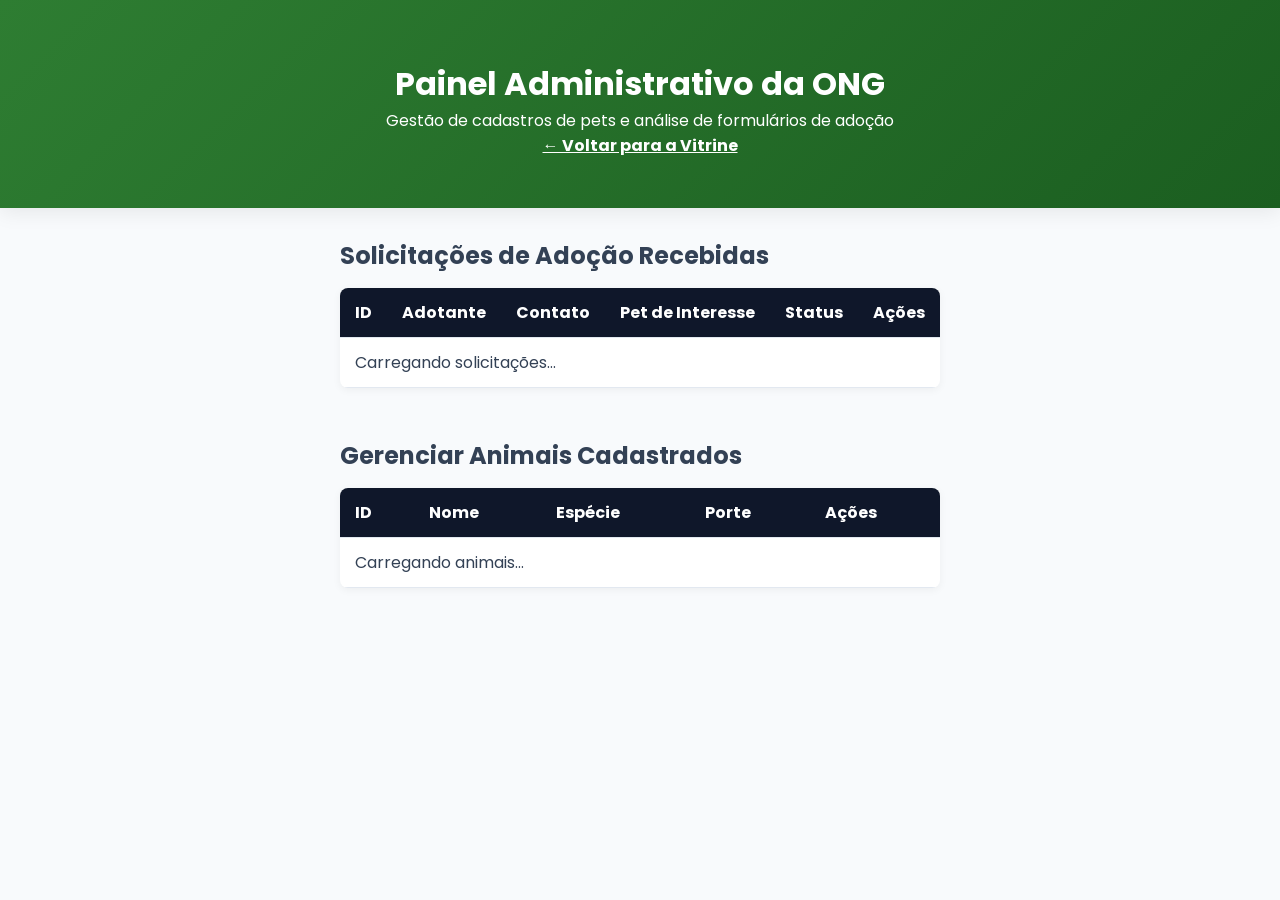
==== frontend/admin.html @ 919c5451 "feat: adiciona formulario com viaCEP e painel administrativo com remocao de pets" ====
<!DOCTYPE html>
<html lang="pt-BR">
<head>
  <meta charset="UTF-8">
  <meta name="viewport" content="width=device-width, initial-scale=1.0">
  <title>Painel Administrativo - ONG Parceira</title>
  <link rel="stylesheet" href="style.css">
  <link href="https://fonts.googleapis.com/css2?family=Poppins:wght@300;400;600;700&display=swap" rel="stylesheet">
  <style>
    .tabela-admin {
      width: 100%;
      border-collapse: collapse;
      margin-top: 15px;
      background: white;
      border-radius: 8px;
      overflow: hidden;
      box-shadow: 0 2px 8px rgba(0,0,0,0.05);
    }
    .tabela-admin th, .tabela-admin td {
      padding: 12px 15px;
      text-align: left;
      border-bottom: 1px solid #e2e8f0;
    }
    .tabela-admin th { background-color: #0f172a; color: white; }
    .btn-acao {
      padding: 6px 12px;
      border: none;
      border-radius: 4px;
      cursor: pointer;
      font-weight: bold;
    }
    .btn-aprovar { background-color: #22c55e; color: white; }
    .btn-recusar { background-color: #ef4444; color: white; }
    .btn-remover { background-color: #dc2626; color: white; }
  </style>
</head>
<body>

  <header class="hero-header">
    <div class="container">
      <h1>Painel Administrativo da ONG</h1>
      <p>Gestão de cadastros de pets e análise de formulários de adoção</p>
      <a href="index.html" style="color: white; font-weight: bold;">← Voltar para a Vitrine</a>
    </div>
  </header>

  <main class="container" style="margin-top: 30px;">
    
    <!-- SEÇÃO 1: SOLICITAÇÕES RECEBIDAS -->
    <section>
      <h2>Solicitações de Adoção Recebidas</h2>
      <table class="tabela-admin">
        <thead>
          <tr>
            <th>ID</th>
            <th>Adotante</th>
            <th>Contato</th>
            <th>Pet de Interesse</th>
            <th>Status</th>
            <th>Ações</th>
          </tr>
        </thead>
        <tbody id="tabela-solicitacoes">
          <tr><td colspan="6">Carregando solicitações...</td></tr>
        </tbody>
      </table>
    </section>

    <!-- SEÇÃO 2: GESTÃO DE ANIMAIS -->
    <section style="margin-top: 50px; margin-bottom: 50px;">
      <h2>Gerenciar Animais Cadastrados</h2>
      <table class="tabela-admin">
        <thead>
          <tr>
            <th>ID</th>
            <th>Nome</th>
            <th>Espécie</th>
            <th>Porte</th>
            <th>Ações</th>
          </tr>
        </thead>
        <tbody id="tabela-animais-admin">
          <tr><td colspan="5">Carregando animais...</td></tr>
        </tbody>
      </table>
    </section>

  </main>

  <script src="admin.js"></script>
</body>
</html>
---- frontend/style.css ----
/* RESET E ESTILOS GERAIS */
* {
  margin: 0;
  padding: 0;
  box-sizing: border-box;
  font-family: 'Poppins', sans-serif;
}

body {
  background-color: #f8fafc;
  color: #334155;
  display: flex;
  flex-direction: column;
  min-height: 100vh;
}

.container {
  max-width: 1200px;
  margin: 0 auto;
  padding: 0 20px;
}

/* HERO HEADER INSTITUCIONAL */
.hero-header {
  background: linear-gradient(135deg, #2e7d32 0%, #1b5e20 100%);
  color: white;
  padding: 60px 0 50px 0;
  text-align: center;
  box-shadow: 0 4px 20px rgba(0, 0, 0, 0.08);
}

.badge-ong {
  display: inline-block;
  background-color: rgba(255, 255, 255, 0.2);
  padding: 6px 16px;
  border-radius: 20px;
  font-size: 0.85rem;
  font-weight: 600;
  margin-bottom: 15px;
  backdrop-filter: blur(5px);
}

.hero-content h1 {
  font-size: 2.5rem;
  font-weight: 700;
  margin-bottom: 10px;
  letter-spacing: -0.5px;
}

.hero-content p {
  font-size: 1.1rem;
  font-weight: 300;
  max-width: 700px;
  margin: 0 auto 20px auto;
  opacity: 0.9;
}

.ong-contatos {
  display: flex;
  justify-content: center;
  gap: 20px;
  flex-wrap: wrap;
  font-size: 0.9rem;
  opacity: 0.95;
}

.ong-contatos span {
  background: rgba(0, 0, 0, 0.15);
  padding: 6px 14px;
  border-radius: 8px;
}

/* SEÇÃO CONTROLES E FILTROS */
.controles-vitrine {
  margin: 40px 0 30px 0;
}

.titulo-secao h2 {
  font-size: 1.8rem;
  color: #0f172a;
}

.titulo-secao p {
  color: #64748b;
  margin-top: 4px;
}

.barra-ferramentas {
  display: flex;
  justify-content: space-between;
  align-items: center;
  gap: 20px;
  margin-top: 25px;
  flex-wrap: wrap;
}

.campo-busca input {
  width: 320px;
  padding: 12px 18px;
  border: 2px solid #e2e8f0;
  border-radius: 10px;
  font-size: 0.95rem;
  transition: all 0.3s ease;
  outline: none;
}

.campo-busca input:focus {
  border-color: #2e7d32;
  box-shadow: 0 0 0 3px rgba(46, 125, 50, 0.15);
}

.filtros-categoria {
  display: flex;
  gap: 10px;
}

.btn-filtro {
  padding: 10px 20px;
  border: 2px solid #e2e8f0;
  background-color: white;
  border-radius: 10px;
  font-weight: 600;
  color: #475569;
  cursor: pointer;
  transition: all 0.2s ease;
}

.btn-filtro:hover, .btn-filtro.active {
  background-color: #2e7d32;
  border-color: #2e7d32;
  color: white;
}

/* CARDS DOS ANIMAIS */
.grid-animais {
  display: grid;
  grid-template-columns: repeat(auto-fill, minmax(280px, 1fr));
  gap: 25px;
  margin-bottom: 60px;
}

.card-animal {
  background: white;
  border-radius: 16px;
  overflow: hidden;
  box-shadow: 0 4px 15px rgba(0,0,0,0.05);
  transition: transform 0.3s ease, box-shadow 0.3s ease;
  display: flex;
  flex-direction: column;
  border: 1px solid #f1f5f9;
}

.card-animal:hover {
  transform: translateY(-5px);
  box-shadow: 0 12px 25px rgba(0,0,0,0.1);
}

.card-imagem-container {
  position: relative;
  width: 100%;
  height: 220px;
}

.card-animal img {
  width: 100%;
  height: 100%;
  object-fit: cover;
}

.badge-especie {
  position: absolute;
  top: 12px;
  right: 12px;
  background-color: rgba(15, 23, 42, 0.75);
  color: white;
  padding: 4px 12px;
  border-radius: 20px;
  font-size: 0.75rem;
  font-weight: 600;
  backdrop-filter: blur(4px);
}

.card-corpo {
  padding: 20px;
  display: flex;
  flex-direction: column;
  flex-grow: 1;
}

.card-corpo h3 {
  font-size: 1.3rem;
  color: #0f172a;
  margin-bottom: 6px;
}

.tags-saude {
  display: flex;
  gap: 8px;
  margin-bottom: 12px;
  flex-wrap: wrap;
}

.tag {
  font-size: 0.75rem;
  padding: 3px 8px;
  border-radius: 6px;
  font-weight: 600;
}

.tag-vacinado { background-color: #dcfce7; color: #166534; }
.tag-castrado { background-color: #e0f2fe; color: #0369a1; }

.info-linha {
  font-size: 0.9rem;
  color: #64748b;
  margin-bottom: 4px;
}

.card-corpo .descricao {
  font-size: 0.88rem;
  color: #475569;
  margin: 12px 0 20px 0;
  line-height: 1.4;
  flex-grow: 1;
}

.btn-adotar {
  background: linear-gradient(135deg, #f97316 0%, #ea580c 100%);
  color: white;
  border: none;
  padding: 12px;
  border-radius: 10px;
  font-weight: 600;
  font-size: 0.95rem;
  cursor: pointer;
  transition: opacity 0.2s ease;
}

.btn-adotar:hover {
  opacity: 0.9;
}

/* FORMULÁRIO DE ADOÇÃO */
.secao-form {
  background: white;
  padding: 35px;
  border-radius: 20px;
  box-shadow: 0 10px 30px rgba(0,0,0,0.08);
  margin-bottom: 60px;
  border: 1px solid #e2e8f0;
}

.form-header {
  margin-bottom: 25px;
  border-bottom: 1px solid #e2e8f0;
  padding-bottom: 15px;
}

.form-header h2 { font-size: 1.5rem; color: #0f172a; }
.form-header p { color: #64748b; }

.form-grid {
  display: grid;
  grid-template-columns: repeat(auto-fit, minmax(240px, 1fr));
  gap: 18px;
}

.campo-full {
  grid-column: 1 / -1;
}

.campo {
  display: flex;
  flex-direction: column;
}

.campo label {
  font-size: 0.88rem;
  font-weight: 600;
  margin-bottom: 6px;
  color: #334155;
}

.campo input {
  padding: 12px;
  border: 1.5px solid #cbd5e1;
  border-radius: 8px;
  font-size: 0.95rem;
  outline: none;
}

.campo input:focus {
  border-color: #2e7d32;
}

.status-helper {
  font-size: 0.8rem;
  margin-top: 4px;
  color: #2e7d32;
}

.form-acoes {
  display: flex;
  justify-content: flex-end;
  gap: 12px;
  margin-top: 25px;
}

.btn-cancelar {
  background: #f1f5f9;
  color: #475569;
  border: none;
  padding: 12px 24px;
  border-radius: 8px;
  font-weight: 600;
  cursor: pointer;
}

.btn-enviar {
  background: #2e7d32;
  color: white;
  border: none;
  padding: 12px 24px;
  border-radius: 8px;
  font-weight: 600;
  cursor: pointer;
}

footer {
  margin-top: auto;
  background-color: #0f172a;
  color: #94a3b8;
  padding: 25px 0;
  text-align: center;
  font-size: 0.88rem;
}
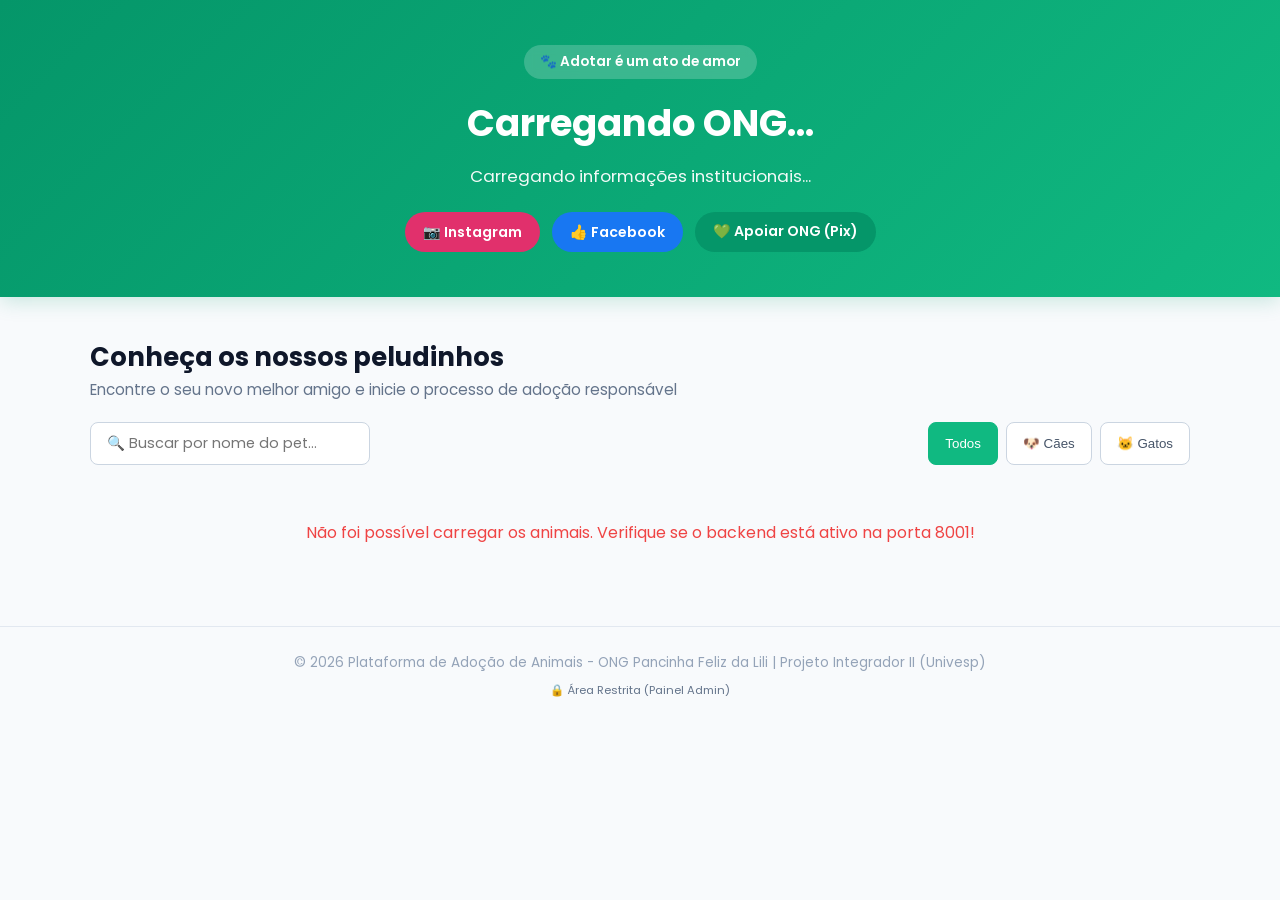
==== commit 0196c143: "feat: adiciona modal pix, upload de fotos e fluxo de adocao no painel admin" ====
--- a/frontend/admin.html
+++ b/frontend/admin.html
@@ -1,9 +1,10 @@
 <!DOCTYPE html>
 <html lang="pt-BR">
+
 <head>
   <meta charset="UTF-8">
   <meta name="viewport" content="width=device-width, initial-scale=1.0">
-  <title>Painel Administrativo - ONG Parceira</title>
+  <title>Painel Administrativo - ONG Pancinha Feliz da Lili</title>
   <link rel="stylesheet" href="style.css">
   <link href="https://fonts.googleapis.com/css2?family=Poppins:wght@300;400;600;700&display=swap" rel="stylesheet">
   <style>
@@ -14,14 +15,21 @@
       background: white;
       border-radius: 8px;
       overflow: hidden;
-      box-shadow: 0 2px 8px rgba(0,0,0,0.05);
-    }
-    .tabela-admin th, .tabela-admin td {
+      box-shadow: 0 2px 8px rgba(0, 0, 0, 0.05);
+    }
+
+    .tabela-admin th,
+    .tabela-admin td {
       padding: 12px 15px;
       text-align: left;
       border-bottom: 1px solid #e2e8f0;
     }
-    .tabela-admin th { background-color: #0f172a; color: white; }
+
+    .tabela-admin th {
+      background-color: #0f172a;
+      color: white;
+    }
+
     .btn-acao {
       padding: 6px 12px;
       border: none;
@@ -29,26 +37,151 @@
       cursor: pointer;
       font-weight: bold;
     }
-    .btn-aprovar { background-color: #22c55e; color: white; }
-    .btn-recusar { background-color: #ef4444; color: white; }
-    .btn-remover { background-color: #dc2626; color: white; }
+
+    .btn-aprovar {
+      background-color: #22c55e;
+      color: white;
+    }
+
+    .btn-recusar {
+      background-color: #ef4444;
+      color: white;
+    }
+
+    .btn-remover {
+      background-color: #dc2626;
+      color: white;
+    }
+
+    /* Estilos do Formulário de Cadastro */
+    .form-admin-card {
+      background: white;
+      padding: 25px;
+      border-radius: 12px;
+      margin-bottom: 40px;
+      box-shadow: 0 4px 15px rgba(0, 0, 0, 0.05);
+    }
+
+    .form-grid-admin {
+      display: grid;
+      grid-template-columns: repeat(2, 1fr);
+      gap: 15px;
+      margin-top: 15px;
+    }
+
+    .form-grid-admin input,
+    .form-grid-admin select,
+    .form-grid-admin textarea {
+      width: 100%;
+      padding: 8px 12px;
+      margin-top: 4px;
+      border: 1px solid #cbd5e1;
+      border-radius: 6px;
+      font-size: 0.9rem;
+    }
   </style>
 </head>
+
 <body>
 
   <header class="hero-header">
     <div class="container">
-      <h1>Painel Administrativo da ONG</h1>
-      <p>Gestão de cadastros de pets e análise de formulários de adoção</p>
-      <a href="index.html" style="color: white; font-weight: bold;">← Voltar para a Vitrine</a>
+      <h1>⚙️ Painel Administrativo da ONG</h1>
+      <p>Gestão de anúncios de pets e análise de solicitações de adoção</p>
+      <a href="index.html" style="color: white; font-weight: bold; text-decoration: underline;">← Voltar para a Vitrine
+        Pública</a>
     </div>
   </header>
 
   <main class="container" style="margin-top: 30px;">
-    
-    <!-- SEÇÃO 1: SOLICITAÇÕES RECEBIDAS -->
+
+    <!-- SEÇÃO 1: CADASTRO DE NOVO ANÚNCIO DE PET -->
+    <section class="form-admin-card">
+      <h2>➕ Cadastrar Novo Pet para Adoção</h2>
+      <p style="color: #64748b; font-size: 0.9rem;">Preencha as informações para publicar o anúncio imediatamente na
+        vitrine pública.</p>
+
+      <form id="form-cadastrar-pet" onsubmit="cadastrarNovoPet(event)" class="form-grid-admin">
+        <div>
+          <label><strong>Nome do Pet:</strong></label>
+          <input type="text" id="cad-nome" required placeholder="Ex: Mel">
+        </div>
+
+        <div>
+          <label><strong>Espécie:</strong></label>
+          <select id="cad-especie" required>
+            <option value="Cão">🐶 Cão</option>
+            <option value="Gato">🐱 Gato</option>
+          </select>
+        </div>
+
+        <div>
+          <label><strong>Porte:</strong></label>
+          <select id="cad-porte" required>
+            <option value="Pequeno">Pequeno</option>
+            <option value="Médio">Médio</option>
+            <option value="Grande">Grande</option>
+          </select>
+        </div>
+
+        <div>
+          <label><strong>Idade Aproximada:</strong></label>
+          <input type="text" id="cad-idade" placeholder="Ex: 1 ano e 2 meses">
+        </div>
+
+        <!-- UPLOAD DE FOTO COM DETECÇÃO DE ARQUIVO -->
+        <div style="grid-column: span 2;">
+          <label><strong>Foto do Pet (Upload de Arquivo):</strong></label>
+
+          <div style="display: flex; gap: 15px; align-items: center; margin-top: 6px;">
+            <!-- Input de arquivo com o evento onchange ativado -->
+            <input type="file" id="cad-foto-arquivo" accept="image/*" onchange="previewFoto(event)"
+              style="display: none;">
+
+            <label for="cad-foto-arquivo"
+              style="background: #0284c7; color: white; padding: 10px 16px; border-radius: 6px; cursor: pointer; font-weight: bold; font-size: 0.9rem; display: inline-flex; align-items: center; gap: 8px; margin: 0;">
+              📷 Escolher Imagem do Computador
+            </label>
+
+            <span id="nome-arquivo-selecionado" style="color: #64748b; font-size: 0.85rem;">Nenhum arquivo
+              selecionado</span>
+          </div>
+
+          <!-- Pré-visualização da Imagem -->
+          <div id="container-preview" style="display: none; margin-top: 12px;">
+            <img id="img-preview" src="" alt="Pré-visualização"
+              style="max-width: 180px; max-height: 180px; border-radius: 8px; border: 2px solid #cbd5e1; object-fit: cover;">
+          </div>
+
+          <!-- Campo oculto para guardar a imagem -->
+          <input type="hidden" id="cad-foto-base64">
+        </div>
+
+        <div style="grid-column: span 2;">
+          <label><strong>História / Descrição:</strong></label>
+          <textarea id="cad-descricao" rows="3"
+            placeholder="Conte um pouco sobre o temperamento e o resgate do pet..."></textarea>
+        </div>
+
+        <div style="grid-column: span 2; display: flex; gap: 25px; margin-top: 10px;">
+          <label style="cursor: pointer;"><input type="checkbox" id="cad-vacinado"> 💉 Vacinado</label>
+          <label style="cursor: pointer;"><input type="checkbox" id="cad-castrado"> ✂️ Castrado</label>
+        </div>
+
+        <!-- Botão de envio posicionado DENTRO do formulário -->
+        <div style="grid-column: span 2; margin-top: 10px;">
+          <button type="submit"
+            style="background: #10b981; color: white; border: none; padding: 12px 20px; font-weight: bold; border-radius: 6px; cursor: pointer; width: 100%; font-size: 1rem;">
+            🐾 Cadastrar Pet na Vitrine
+          </button>
+        </div>
+
+      </form>
+    </section>
+
+    <!-- SEÇÃO 2: SOLICITAÇÕES RECEBIDAS -->
     <section>
-      <h2>Solicitações de Adoção Recebidas</h2>
+      <h2>📩 Solicitações de Adoção Recebidas</h2>
       <table class="tabela-admin">
         <thead>
           <tr>
@@ -61,14 +194,16 @@
           </tr>
         </thead>
         <tbody id="tabela-solicitacoes">
-          <tr><td colspan="6">Carregando solicitações...</td></tr>
+          <tr>
+            <td colspan="6">Carregando solicitações...</td>
+          </tr>
         </tbody>
       </table>
     </section>
 
-    <!-- SEÇÃO 2: GESTÃO DE ANIMAIS -->
+    <!-- SEÇÃO 3: GESTÃO DE ANIMAIS CADASTRADOS -->
     <section style="margin-top: 50px; margin-bottom: 50px;">
-      <h2>Gerenciar Animais Cadastrados</h2>
+      <h2>🐾 Gerenciar Animais Cadastrados</h2>
       <table class="tabela-admin">
         <thead>
           <tr>
@@ -80,7 +215,9 @@
           </tr>
         </thead>
         <tbody id="tabela-animais-admin">
-          <tr><td colspan="5">Carregando animais...</td></tr>
+          <tr>
+            <td colspan="5">Carregando animais...</td>
+          </tr>
         </tbody>
       </table>
     </section>
@@ -89,4 +226,5 @@
 
   <script src="admin.js"></script>
 </body>
+
 </html>
--- a/frontend/style.css
+++ b/frontend/style.css
@@ -1,4 +1,3 @@
-/* RESET E ESTILOS GERAIS */
 * {
   margin: 0;
   padding: 0;
@@ -9,24 +8,22 @@
 body {
   background-color: #f8fafc;
   color: #334155;
-  display: flex;
-  flex-direction: column;
-  min-height: 100vh;
+  line-height: 1.6;
 }
 
 .container {
-  max-width: 1200px;
+  max-width: 1140px;
   margin: 0 auto;
   padding: 0 20px;
 }
 
-/* HERO HEADER INSTITUCIONAL */
+/* HERO HEADER */
 .hero-header {
-  background: linear-gradient(135deg, #2e7d32 0%, #1b5e20 100%);
-  color: white;
-  padding: 60px 0 50px 0;
+  background: linear-gradient(135deg, #059669 0%, #10b981 100%);
+  color: white;
+  padding: 45px 0;
   text-align: center;
-  box-shadow: 0 4px 20px rgba(0, 0, 0, 0.08);
+  box-shadow: 0 4px 20px rgba(5, 150, 105, 0.2);
 }
 
 .badge-ong {
@@ -40,297 +37,377 @@
   backdrop-filter: blur(5px);
 }
 
-.hero-content h1 {
-  font-size: 2.5rem;
+.hero-header h1 {
+  font-size: 2.3rem;
   font-weight: 700;
   margin-bottom: 10px;
-  letter-spacing: -0.5px;
-}
-
-.hero-content p {
-  font-size: 1.1rem;
-  font-weight: 300;
-  max-width: 700px;
-  margin: 0 auto 20px auto;
-  opacity: 0.9;
-}
-
-.ong-contatos {
-  display: flex;
+}
+
+.hero-header p {
+  font-size: 1.05rem;
+  opacity: 0.95;
+  max-width: 650px;
+  margin: 0 auto;
+}
+
+/* REDES SOCIAIS */
+.redes-sociais {
+  margin-top: 22px;
+  display: flex;
+  gap: 12px;
   justify-content: center;
-  gap: 20px;
   flex-wrap: wrap;
-  font-size: 0.9rem;
-  opacity: 0.95;
-}
-
-.ong-contatos span {
-  background: rgba(0, 0, 0, 0.15);
-  padding: 6px 14px;
-  border-radius: 8px;
-}
-
-/* SEÇÃO CONTROLES E FILTROS */
+}
+
+.btn-rede {
+  padding: 9px 18px;
+  border-radius: 25px;
+  text-decoration: none;
+  font-weight: 600;
+  font-size: 0.88rem;
+  transition: transform 0.2s ease, box-shadow 0.2s ease;
+  display: inline-flex;
+  align-items: center;
+  gap: 6px;
+  color: white;
+}
+
+.btn-rede:hover {
+  transform: translateY(-2px);
+  box-shadow: 0 4px 12px rgba(0,0,0,0.15);
+}
+
+.btn-rede.instagram { background-color: #e1306c; }
+.btn-rede.facebook { background-color: #1877f2; }
+.btn-rede.apoio { background-color: #059669; border: 1.5px solid rgba(255,255,255,0.4); }
+.btn-rede.admin { background-color: #334155; }
+
+/* CONTROLES E VITRINE */
 .controles-vitrine {
-  margin: 40px 0 30px 0;
+  margin: 40px 0 25px 0;
 }
 
 .titulo-secao h2 {
-  font-size: 1.8rem;
+  font-size: 1.6rem;
   color: #0f172a;
 }
 
 .titulo-secao p {
   color: #64748b;
-  margin-top: 4px;
+  font-size: 0.95rem;
 }
 
 .barra-ferramentas {
-  display: flex;
+  margin-top: 20px;
+  display: flex;
+  gap: 15px;
   justify-content: space-between;
-  align-items: center;
-  gap: 20px;
-  margin-top: 25px;
   flex-wrap: wrap;
 }
 
 .campo-busca input {
-  width: 320px;
-  padding: 12px 18px;
-  border: 2px solid #e2e8f0;
-  border-radius: 10px;
-  font-size: 0.95rem;
-  transition: all 0.3s ease;
+  padding: 10px 16px;
+  border: 1px solid #cbd5e1;
+  border-radius: 8px;
+  width: 280px;
+  font-size: 0.9rem;
   outline: none;
+  transition: border-color 0.2s;
 }
 
 .campo-busca input:focus {
-  border-color: #2e7d32;
-  box-shadow: 0 0 0 3px rgba(46, 125, 50, 0.15);
+  border-color: #10b981;
 }
 
 .filtros-categoria {
   display: flex;
-  gap: 10px;
+  gap: 8px;
 }
 
 .btn-filtro {
-  padding: 10px 20px;
-  border: 2px solid #e2e8f0;
-  background-color: white;
-  border-radius: 10px;
-  font-weight: 600;
+  padding: 8px 16px;
+  border: 1px solid #cbd5e1;
+  background: white;
+  border-radius: 8px;
+  cursor: pointer;
+  font-weight: 500;
   color: #475569;
-  cursor: pointer;
-  transition: all 0.2s ease;
-}
-
-.btn-filtro:hover, .btn-filtro.active {
-  background-color: #2e7d32;
-  border-color: #2e7d32;
-  color: white;
-}
-
-/* CARDS DOS ANIMAIS */
+  transition: all 0.2s;
+}
+
+.btn-filtro.active, .btn-filtro:hover {
+  background-color: #10b981;
+  color: white;
+  border-color: #10b981;
+}
+
+/* CARDS DOS PETS */
 .grid-animais {
   display: grid;
-  grid-template-columns: repeat(auto-fill, minmax(280px, 1fr));
+  grid-template-columns: repeat(auto-fill, minmax(270px, 1fr));
   gap: 25px;
-  margin-bottom: 60px;
+  margin-bottom: 50px;
 }
 
 .card-animal {
   background: white;
-  border-radius: 16px;
+  border-radius: 12px;
   overflow: hidden;
   box-shadow: 0 4px 15px rgba(0,0,0,0.05);
-  transition: transform 0.3s ease, box-shadow 0.3s ease;
+  transition: transform 0.2s ease, box-shadow 0.2s ease;
   display: flex;
   flex-direction: column;
-  border: 1px solid #f1f5f9;
 }
 
 .card-animal:hover {
-  transform: translateY(-5px);
-  box-shadow: 0 12px 25px rgba(0,0,0,0.1);
-}
-
+  transform: translateY(-4px);
+  box-shadow: 0 8px 25px rgba(0,0,0,0.1);
+}
+
+.card-animal img {
+  width: 100%;
+  height: 200px;
+  object-fit: cover;
+}
+
+.card-corpo {
+  padding: 18px;
+  display: flex;
+  flex-direction: column;
+  flex-grow: 1;
+}
+
+.card-corpo h3 {
+  font-size: 1.2rem;
+  color: #0f172a;
+  margin-bottom: 8px;
+}
+
+.tags-saude {
+  display: flex;
+  gap: 6px;
+  margin-bottom: 12px;
+  flex-wrap: wrap;
+}
+
+.tag {
+  font-size: 0.75rem;
+  padding: 3px 8px;
+  border-radius: 12px;
+  font-weight: 600;
+}
+
+.tag.vacinado { background-color: #dcfce7; color: #166534; }
+.tag.castrado { background-color: #e0e7ff; color: #3730a3; }
+
+.btn-adotar {
+  width: 100%;
+  background-color: #f59e0b;
+  color: white;
+  border: none;
+  padding: 10px;
+  border-radius: 8px;
+  font-weight: 600;
+  cursor: pointer;
+  margin-top: auto;
+  transition: background-color 0.2s;
+}
+
+.btn-adotar:hover {
+  background-color: #d97706;
+}
+
+/* FORMULÁRIO */
+.secao-form {
+  background: white;
+  padding: 30px;
+  border-radius: 12px;
+  box-shadow: 0 4px 20px rgba(0,0,0,0.08);
+  margin-bottom: 50px;
+}
+
+.form-grid {
+  display: grid;
+  grid-template-columns: repeat(2, 1fr);
+  gap: 15px;
+  margin-top: 20px;
+}
+
+.campo-full { grid-column: span 2; }
+
+.campo label {
+  display: block;
+  font-size: 0.88rem;
+  font-weight: 600;
+  margin-bottom: 5px;
+  color: #475569;
+}
+
+.campo input {
+  width: 100%;
+  padding: 10px;
+  border: 1px solid #cbd5e1;
+  border-radius: 6px;
+  font-size: 0.9rem;
+}
+
+.form-acoes {
+  display: flex;
+  gap: 10px;
+  margin-top: 20px;
+}
+
+.btn-enviar {
+  flex: 2;
+  background-color: #10b981;
+  color: white;
+  border: none;
+  padding: 12px;
+  border-radius: 6px;
+  font-weight: 600;
+  cursor: pointer;
+}
+
+.btn-cancelar {
+  flex: 1;
+  background-color: #94a3b8;
+  color: white;
+  border: none;
+  padding: 12px;
+  border-radius: 6px;
+  font-weight: 600;
+  cursor: pointer;
+}
+
+footer {
+  text-align: center;
+  padding: 25px 0;
+  color: #94a3b8;
+  font-size: 0.85rem;
+  border-top: 1px solid #e2e8f0;
+}
+
+footer p {
+  margin-bottom: 5px;
+}
+
+footer a:hover {
+  text-decoration: underline !important;
+  color: #94a3b8 !important;
+}
+
+/* CONTAINER DA IMAGEM E BADGE FLUTUANTE */
 .card-imagem-container {
   position: relative;
   width: 100%;
-  height: 220px;
-}
-
-.card-animal img {
+  height: 200px;
+  overflow: hidden;
+}
+
+.card-imagem-container img {
   width: 100%;
   height: 100%;
   object-fit: cover;
 }
 
+/* ETIQUETA DA ESPÉCIE (CÃO / GATO) */
 .badge-especie {
   position: absolute;
   top: 12px;
   right: 12px;
   background-color: rgba(15, 23, 42, 0.75);
-  color: white;
+  color: #ffffff;
   padding: 4px 12px;
   border-radius: 20px;
   font-size: 0.75rem;
   font-weight: 600;
   backdrop-filter: blur(4px);
-}
-
-.card-corpo {
-  padding: 20px;
-  display: flex;
-  flex-direction: column;
-  flex-grow: 1;
-}
-
-.card-corpo h3 {
-  font-size: 1.3rem;
-  color: #0f172a;
-  margin-bottom: 6px;
-}
-
-.tags-saude {
+  z-index: 2;
+  box-shadow: 0 2px 6px rgba(0,0,0,0.15);
+}
+
+/* ESTILOS DO MODAL PIX */
+.modal-overlay {
+  position: fixed;
+  top: 0;
+  left: 0;
+  width: 100%;
+  height: 100%;
+  background: rgba(0, 0, 0, 0.6);
+  display: flex;
+  justify-content: center;
+  align-items: center;
+  z-index: 1000;
+  backdrop-filter: blur(4px);
+}
+
+.modal-pix-content {
+  background: white;
+  padding: 30px;
+  border-radius: 12px;
+  max-width: 420px;
+  width: 90%;
+  text-align: center;
+  position: relative;
+  box-shadow: 0 4px 20px rgba(0, 0, 0, 0.2);
+}
+
+.btn-fechar-modal {
+  position: absolute;
+  top: 12px;
+  right: 15px;
+  background: none;
+  border: none;
+  font-size: 1.2rem;
+  font-weight: bold;
+  color: #64748b;
+  cursor: pointer;
+}
+
+.pix-qr-container {
+  margin: 20px 0;
+}
+
+.pix-qr-container img {
+  border: 2px solid #e2e8f0;
+  border-radius: 8px;
+  padding: 8px;
+  background: white;
+}
+
+.pix-chave-box {
+  background: #f8fafc;
+  padding: 15px;
+  border-radius: 8px;
+  border: 1px solid #e2e8f0;
+}
+
+.campo-pix-copiar {
   display: flex;
   gap: 8px;
-  margin-bottom: 12px;
-  flex-wrap: wrap;
-}
-
-.tag {
-  font-size: 0.75rem;
-  padding: 3px 8px;
+  margin-top: 8px;
+}
+
+.campo-pix-copiar input {
+  flex: 1;
+  padding: 8px;
+  border: 1px solid #cbd5e1;
   border-radius: 6px;
-  font-weight: 600;
-}
-
-.tag-vacinado { background-color: #dcfce7; color: #166534; }
-.tag-castrado { background-color: #e0f2fe; color: #0369a1; }
-
-.info-linha {
-  font-size: 0.9rem;
-  color: #64748b;
-  margin-bottom: 4px;
-}
-
-.card-corpo .descricao {
-  font-size: 0.88rem;
-  color: #475569;
-  margin: 12px 0 20px 0;
-  line-height: 1.4;
-  flex-grow: 1;
-}
-
-.btn-adotar {
-  background: linear-gradient(135deg, #f97316 0%, #ea580c 100%);
+  text-align: center;
+  font-weight: bold;
+  background: #ffffff;
+}
+
+.campo-pix-copiar button {
+  background: #0f9d58;
   color: white;
   border: none;
-  padding: 12px;
-  border-radius: 10px;
-  font-weight: 600;
-  font-size: 0.95rem;
-  cursor: pointer;
-  transition: opacity 0.2s ease;
-}
-
-.btn-adotar:hover {
-  opacity: 0.9;
-}
-
-/* FORMULÁRIO DE ADOÇÃO */
-.secao-form {
-  background: white;
-  padding: 35px;
-  border-radius: 20px;
-  box-shadow: 0 10px 30px rgba(0,0,0,0.08);
-  margin-bottom: 60px;
-  border: 1px solid #e2e8f0;
-}
-
-.form-header {
-  margin-bottom: 25px;
-  border-bottom: 1px solid #e2e8f0;
-  padding-bottom: 15px;
-}
-
-.form-header h2 { font-size: 1.5rem; color: #0f172a; }
-.form-header p { color: #64748b; }
-
-.form-grid {
-  display: grid;
-  grid-template-columns: repeat(auto-fit, minmax(240px, 1fr));
-  gap: 18px;
-}
-
-.campo-full {
-  grid-column: 1 / -1;
-}
-
-.campo {
-  display: flex;
-  flex-direction: column;
-}
-
-.campo label {
-  font-size: 0.88rem;
-  font-weight: 600;
-  margin-bottom: 6px;
-  color: #334155;
-}
-
-.campo input {
-  padding: 12px;
-  border: 1.5px solid #cbd5e1;
-  border-radius: 8px;
-  font-size: 0.95rem;
-  outline: none;
-}
-
-.campo input:focus {
-  border-color: #2e7d32;
-}
-
-.status-helper {
-  font-size: 0.8rem;
-  margin-top: 4px;
-  color: #2e7d32;
-}
-
-.form-acoes {
-  display: flex;
-  justify-content: flex-end;
-  gap: 12px;
-  margin-top: 25px;
-}
-
-.btn-cancelar {
-  background: #f1f5f9;
-  color: #475569;
-  border: none;
-  padding: 12px 24px;
-  border-radius: 8px;
-  font-weight: 600;
-  cursor: pointer;
-}
-
-.btn-enviar {
-  background: #2e7d32;
-  color: white;
-  border: none;
-  padding: 12px 24px;
-  border-radius: 8px;
-  font-weight: 600;
-  cursor: pointer;
-}
-
-footer {
-  margin-top: auto;
-  background-color: #0f172a;
-  color: #94a3b8;
-  padding: 25px 0;
-  text-align: center;
-  font-size: 0.88rem;
+  padding: 8px 14px;
+  border-radius: 6px;
+  font-weight: bold;
+  cursor: pointer;
+}
+
+.campo-pix-copiar button:hover {
+  background: #0b8043;
 }
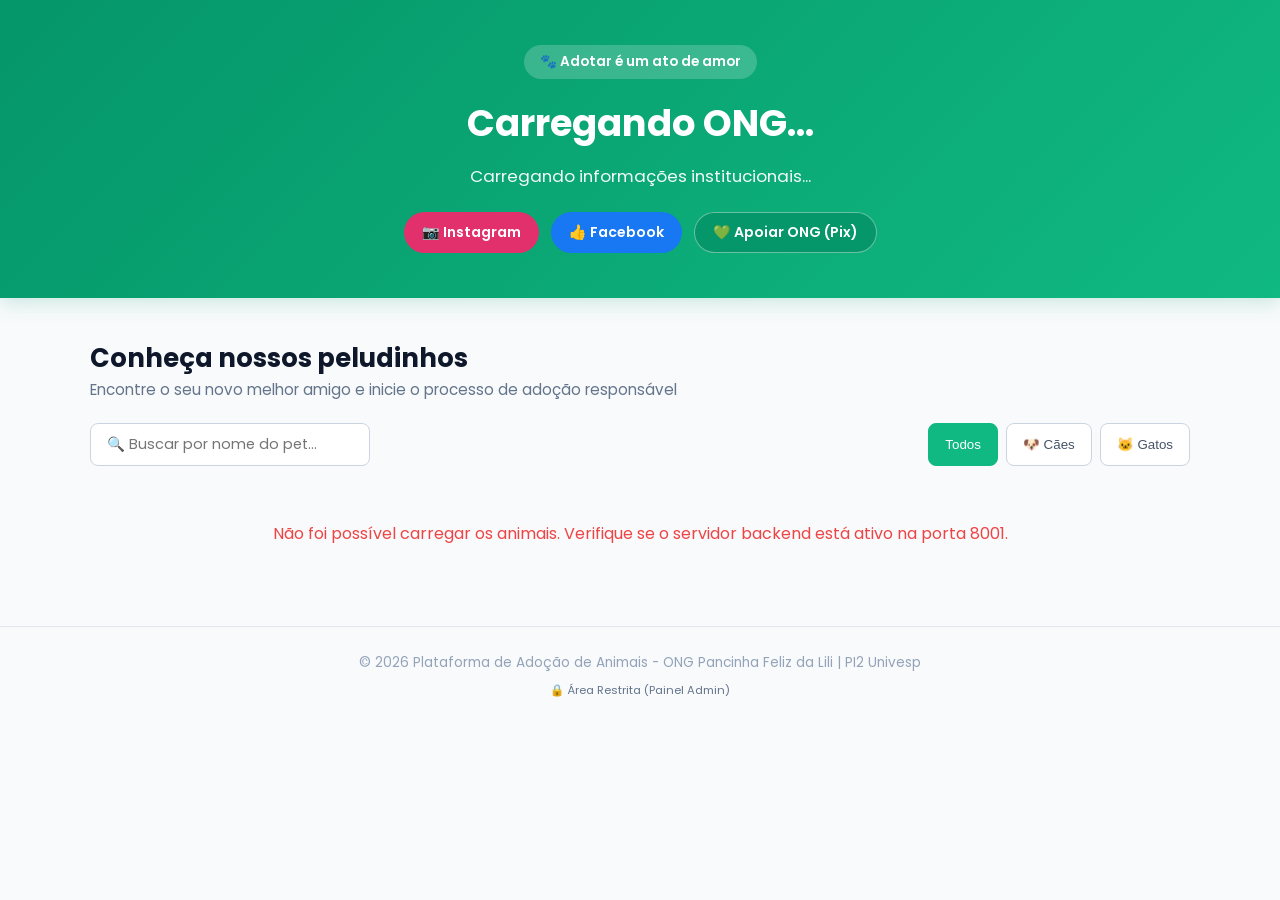
==== commit 5e27e74f: "refactor: organiza e documenta codigo do backend, frontend e admin" ====
--- a/frontend/admin.html
+++ b/frontend/admin.html
@@ -7,108 +7,33 @@
   <title>Painel Administrativo - ONG Pancinha Feliz da Lili</title>
   <link rel="stylesheet" href="style.css">
   <link href="https://fonts.googleapis.com/css2?family=Poppins:wght@300;400;600;700&display=swap" rel="stylesheet">
-  <style>
-    .tabela-admin {
-      width: 100%;
-      border-collapse: collapse;
-      margin-top: 15px;
-      background: white;
-      border-radius: 8px;
-      overflow: hidden;
-      box-shadow: 0 2px 8px rgba(0, 0, 0, 0.05);
-    }
-
-    .tabela-admin th,
-    .tabela-admin td {
-      padding: 12px 15px;
-      text-align: left;
-      border-bottom: 1px solid #e2e8f0;
-    }
-
-    .tabela-admin th {
-      background-color: #0f172a;
-      color: white;
-    }
-
-    .btn-acao {
-      padding: 6px 12px;
-      border: none;
-      border-radius: 4px;
-      cursor: pointer;
-      font-weight: bold;
-    }
-
-    .btn-aprovar {
-      background-color: #22c55e;
-      color: white;
-    }
-
-    .btn-recusar {
-      background-color: #ef4444;
-      color: white;
-    }
-
-    .btn-remover {
-      background-color: #dc2626;
-      color: white;
-    }
-
-    /* Estilos do Formulário de Cadastro */
-    .form-admin-card {
-      background: white;
-      padding: 25px;
-      border-radius: 12px;
-      margin-bottom: 40px;
-      box-shadow: 0 4px 15px rgba(0, 0, 0, 0.05);
-    }
-
-    .form-grid-admin {
-      display: grid;
-      grid-template-columns: repeat(2, 1fr);
-      gap: 15px;
-      margin-top: 15px;
-    }
-
-    .form-grid-admin input,
-    .form-grid-admin select,
-    .form-grid-admin textarea {
-      width: 100%;
-      padding: 8px 12px;
-      margin-top: 4px;
-      border: 1px solid #cbd5e1;
-      border-radius: 6px;
-      font-size: 0.9rem;
-    }
-  </style>
 </head>
 
 <body>
 
-  <header class="hero-header">
+  <header class="hero-header admin-header">
     <div class="container">
       <h1>⚙️ Painel Administrativo da ONG</h1>
       <p>Gestão de anúncios de pets e análise de solicitações de adoção</p>
-      <a href="index.html" style="color: white; font-weight: bold; text-decoration: underline;">← Voltar para a Vitrine
-        Pública</a>
+      <a href="index.html" class="link-voltar">← Voltar para a Vitrine Pública</a>
     </div>
   </header>
 
-  <main class="container" style="margin-top: 30px;">
+  <main class="container admin-container">
 
     <!-- SEÇÃO 1: CADASTRO DE NOVO ANÚNCIO DE PET -->
     <section class="form-admin-card">
       <h2>➕ Cadastrar Novo Pet para Adoção</h2>
-      <p style="color: #64748b; font-size: 0.9rem;">Preencha as informações para publicar o anúncio imediatamente na
-        vitrine pública.</p>
+      <p class="subtitulo-secao">Preencha as informações para publicar o anúncio imediatamente na vitrine pública.</p>
 
       <form id="form-cadastrar-pet" onsubmit="cadastrarNovoPet(event)" class="form-grid-admin">
         <div>
-          <label><strong>Nome do Pet:</strong></label>
+          <label for="cad-nome"><strong>Nome do Pet:</strong></label>
           <input type="text" id="cad-nome" required placeholder="Ex: Mel">
         </div>
 
         <div>
-          <label><strong>Espécie:</strong></label>
+          <label for="cad-especie"><strong>Espécie:</strong></label>
           <select id="cad-especie" required>
             <option value="Cão">🐶 Cão</option>
             <option value="Gato">🐱 Gato</option>
@@ -116,7 +41,7 @@
         </div>
 
         <div>
-          <label><strong>Porte:</strong></label>
+          <label for="cad-porte"><strong>Porte:</strong></label>
           <select id="cad-porte" required>
             <option value="Pequeno">Pequeno</option>
             <option value="Médio">Médio</option>
@@ -125,53 +50,43 @@
         </div>
 
         <div>
-          <label><strong>Idade Aproximada:</strong></label>
+          <label for="cad-idade"><strong>Idade Aproximada:</strong></label>
           <input type="text" id="cad-idade" placeholder="Ex: 1 ano e 2 meses">
         </div>
 
-        <!-- UPLOAD DE FOTO COM DETECÇÃO DE ARQUIVO -->
-        <div style="grid-column: span 2;">
+        <!-- UPLOAD DE FOTO COM PRÉ-VISUALIZAÇÃO BASE64 -->
+        <div class="campo-full">
           <label><strong>Foto do Pet (Upload de Arquivo):</strong></label>
 
-          <div style="display: flex; gap: 15px; align-items: center; margin-top: 6px;">
-            <!-- Input de arquivo com o evento onchange ativado -->
-            <input type="file" id="cad-foto-arquivo" accept="image/*" onchange="previewFoto(event)"
-              style="display: none;">
+          <div class="upload-container">
+            <input type="file" id="cad-foto-arquivo" accept="image/*" onchange="previewFoto(event)" class="input-file-hidden">
 
-            <label for="cad-foto-arquivo"
-              style="background: #0284c7; color: white; padding: 10px 16px; border-radius: 6px; cursor: pointer; font-weight: bold; font-size: 0.9rem; display: inline-flex; align-items: center; gap: 8px; margin: 0;">
+            <label for="cad-foto-arquivo" class="btn-upload">
               📷 Escolher Imagem do Computador
             </label>
 
-            <span id="nome-arquivo-selecionado" style="color: #64748b; font-size: 0.85rem;">Nenhum arquivo
-              selecionado</span>
+            <span id="nome-arquivo-selecionado" class="label-arquivo">Nenhum arquivo selecionado</span>
           </div>
 
-          <!-- Pré-visualização da Imagem -->
-          <div id="container-preview" style="display: none; margin-top: 12px;">
-            <img id="img-preview" src="" alt="Pré-visualização"
-              style="max-width: 180px; max-height: 180px; border-radius: 8px; border: 2px solid #cbd5e1; object-fit: cover;">
+          <div id="container-preview" class="container-preview" style="display: none;">
+            <img id="img-preview" src="" alt="Pré-visualização da Imagem Selecionada">
           </div>
 
-          <!-- Campo oculto para guardar a imagem -->
           <input type="hidden" id="cad-foto-base64">
         </div>
 
-        <div style="grid-column: span 2;">
-          <label><strong>História / Descrição:</strong></label>
-          <textarea id="cad-descricao" rows="3"
-            placeholder="Conte um pouco sobre o temperamento e o resgate do pet..."></textarea>
+        <div class="campo-full">
+          <label for="cad-descricao"><strong>História / Descrição:</strong></label>
+          <textarea id="cad-descricao" rows="3" placeholder="Conte um pouco sobre o temperamento e o resgate do pet..."></textarea>
         </div>
 
-        <div style="grid-column: span 2; display: flex; gap: 25px; margin-top: 10px;">
-          <label style="cursor: pointer;"><input type="checkbox" id="cad-vacinado"> 💉 Vacinado</label>
-          <label style="cursor: pointer;"><input type="checkbox" id="cad-castrado"> ✂️ Castrado</label>
+        <div class="campo-full checkboxes-grid">
+          <label><input type="checkbox" id="cad-vacinado"> 💉 Vacinado</label>
+          <label><input type="checkbox" id="cad-castrado"> ✂️ Castrado</label>
         </div>
 
-        <!-- Botão de envio posicionado DENTRO do formulário -->
-        <div style="grid-column: span 2; margin-top: 10px;">
-          <button type="submit"
-            style="background: #10b981; color: white; border: none; padding: 12px 20px; font-weight: bold; border-radius: 6px; cursor: pointer; width: 100%; font-size: 1rem;">
+        <div class="campo-full">
+          <button type="submit" class="btn-submit-cadastrar">
             🐾 Cadastrar Pet na Vitrine
           </button>
         </div>
@@ -180,7 +95,7 @@
     </section>
 
     <!-- SEÇÃO 2: SOLICITAÇÕES RECEBIDAS -->
-    <section>
+    <section class="secao-tabela">
       <h2>📩 Solicitações de Adoção Recebidas</h2>
       <table class="tabela-admin">
         <thead>
@@ -195,14 +110,14 @@
         </thead>
         <tbody id="tabela-solicitacoes">
           <tr>
-            <td colspan="6">Carregando solicitações...</td>
+            <td colspan="6" class="texto-loading">Carregando solicitações...</td>
           </tr>
         </tbody>
       </table>
     </section>
 
     <!-- SEÇÃO 3: GESTÃO DE ANIMAIS CADASTRADOS -->
-    <section style="margin-top: 50px; margin-bottom: 50px;">
+    <section class="secao-tabela espaco-inferior">
       <h2>🐾 Gerenciar Animais Cadastrados</h2>
       <table class="tabela-admin">
         <thead>
@@ -216,7 +131,7 @@
         </thead>
         <tbody id="tabela-animais-admin">
           <tr>
-            <td colspan="5">Carregando animais...</td>
+            <td colspan="5" class="texto-loading">Carregando animais...</td>
           </tr>
         </tbody>
       </table>
--- a/frontend/style.css
+++ b/frontend/style.css
@@ -1,3 +1,6 @@
+/* ==========================================================================
+   1. RESET E ESTILOS BASE
+   ========================================================================== */
 * {
   margin: 0;
   padding: 0;
@@ -17,13 +20,19 @@
   padding: 0 20px;
 }
 
-/* HERO HEADER */
+/* ==========================================================================
+   2. HERO HEADER (INSTITUCIONAL & ADMIN)
+   ========================================================================== */
 .hero-header {
   background: linear-gradient(135deg, #059669 0%, #10b981 100%);
   color: white;
   padding: 45px 0;
   text-align: center;
   box-shadow: 0 4px 20px rgba(5, 150, 105, 0.2);
+}
+
+.hero-header.admin-header {
+  background: linear-gradient(135deg, #0f172a 0%, #1e293b 100%);
 }
 
 .badge-ong {
@@ -50,7 +59,17 @@
   margin: 0 auto;
 }
 
-/* REDES SOCIAIS */
+.link-voltar {
+  color: white;
+  font-weight: bold;
+  text-decoration: underline;
+  display: inline-block;
+  margin-top: 15px;
+}
+
+/* ==========================================================================
+   3. BOTÕES E REDES SOCIAIS
+   ========================================================================== */
 .redes-sociais {
   margin-top: 22px;
   display: flex;
@@ -70,6 +89,8 @@
   align-items: center;
   gap: 6px;
   color: white;
+  border: none;
+  cursor: pointer;
 }
 
 .btn-rede:hover {
@@ -80,9 +101,10 @@
 .btn-rede.instagram { background-color: #e1306c; }
 .btn-rede.facebook { background-color: #1877f2; }
 .btn-rede.apoio { background-color: #059669; border: 1.5px solid rgba(255,255,255,0.4); }
-.btn-rede.admin { background-color: #334155; }
-
-/* CONTROLES E VITRINE */
+
+/* ==========================================================================
+   4. VITRINE & BARRA DE FERRAMENTAS
+   ========================================================================== */
 .controles-vitrine {
   margin: 40px 0 25px 0;
 }
@@ -141,7 +163,9 @@
   border-color: #10b981;
 }
 
-/* CARDS DOS PETS */
+/* ==========================================================================
+   5. CARDS DE ANIMAIS
+   ========================================================================== */
 .grid-animais {
   display: grid;
   grid-template-columns: repeat(auto-fill, minmax(270px, 1fr));
@@ -164,139 +188,6 @@
   box-shadow: 0 8px 25px rgba(0,0,0,0.1);
 }
 
-.card-animal img {
-  width: 100%;
-  height: 200px;
-  object-fit: cover;
-}
-
-.card-corpo {
-  padding: 18px;
-  display: flex;
-  flex-direction: column;
-  flex-grow: 1;
-}
-
-.card-corpo h3 {
-  font-size: 1.2rem;
-  color: #0f172a;
-  margin-bottom: 8px;
-}
-
-.tags-saude {
-  display: flex;
-  gap: 6px;
-  margin-bottom: 12px;
-  flex-wrap: wrap;
-}
-
-.tag {
-  font-size: 0.75rem;
-  padding: 3px 8px;
-  border-radius: 12px;
-  font-weight: 600;
-}
-
-.tag.vacinado { background-color: #dcfce7; color: #166534; }
-.tag.castrado { background-color: #e0e7ff; color: #3730a3; }
-
-.btn-adotar {
-  width: 100%;
-  background-color: #f59e0b;
-  color: white;
-  border: none;
-  padding: 10px;
-  border-radius: 8px;
-  font-weight: 600;
-  cursor: pointer;
-  margin-top: auto;
-  transition: background-color 0.2s;
-}
-
-.btn-adotar:hover {
-  background-color: #d97706;
-}
-
-/* FORMULÁRIO */
-.secao-form {
-  background: white;
-  padding: 30px;
-  border-radius: 12px;
-  box-shadow: 0 4px 20px rgba(0,0,0,0.08);
-  margin-bottom: 50px;
-}
-
-.form-grid {
-  display: grid;
-  grid-template-columns: repeat(2, 1fr);
-  gap: 15px;
-  margin-top: 20px;
-}
-
-.campo-full { grid-column: span 2; }
-
-.campo label {
-  display: block;
-  font-size: 0.88rem;
-  font-weight: 600;
-  margin-bottom: 5px;
-  color: #475569;
-}
-
-.campo input {
-  width: 100%;
-  padding: 10px;
-  border: 1px solid #cbd5e1;
-  border-radius: 6px;
-  font-size: 0.9rem;
-}
-
-.form-acoes {
-  display: flex;
-  gap: 10px;
-  margin-top: 20px;
-}
-
-.btn-enviar {
-  flex: 2;
-  background-color: #10b981;
-  color: white;
-  border: none;
-  padding: 12px;
-  border-radius: 6px;
-  font-weight: 600;
-  cursor: pointer;
-}
-
-.btn-cancelar {
-  flex: 1;
-  background-color: #94a3b8;
-  color: white;
-  border: none;
-  padding: 12px;
-  border-radius: 6px;
-  font-weight: 600;
-  cursor: pointer;
-}
-
-footer {
-  text-align: center;
-  padding: 25px 0;
-  color: #94a3b8;
-  font-size: 0.85rem;
-  border-top: 1px solid #e2e8f0;
-}
-
-footer p {
-  margin-bottom: 5px;
-}
-
-footer a:hover {
-  text-decoration: underline !important;
-  color: #94a3b8 !important;
-}
-
-/* CONTAINER DA IMAGEM E BADGE FLUTUANTE */
 .card-imagem-container {
   position: relative;
   width: 100%;
@@ -310,7 +201,6 @@
   object-fit: cover;
 }
 
-/* ETIQUETA DA ESPÉCIE (CÃO / GATO) */
 .badge-especie {
   position: absolute;
   top: 12px;
@@ -323,10 +213,257 @@
   font-weight: 600;
   backdrop-filter: blur(4px);
   z-index: 2;
-  box-shadow: 0 2px 6px rgba(0,0,0,0.15);
-}
-
-/* ESTILOS DO MODAL PIX */
+}
+
+.card-corpo {
+  padding: 18px;
+  display: flex;
+  flex-direction: column;
+  flex-grow: 1;
+}
+
+.card-corpo h3 {
+  font-size: 1.2rem;
+  color: #0f172a;
+  margin-bottom: 8px;
+}
+
+.tags-saude {
+  display: flex;
+  gap: 6px;
+  margin-bottom: 12px;
+  flex-wrap: wrap;
+}
+
+.tag {
+  font-size: 0.75rem;
+  padding: 3px 8px;
+  border-radius: 12px;
+  font-weight: 600;
+}
+
+.tag.vacinado { background-color: #dcfce7; color: #166534; }
+.tag.castrado { background-color: #e0e7ff; color: #3730a3; }
+
+.btn-adotar {
+  width: 100%;
+  background-color: #f59e0b;
+  color: white;
+  border: none;
+  padding: 10px;
+  border-radius: 8px;
+  font-weight: 600;
+  cursor: pointer;
+  margin-top: auto;
+  transition: background-color 0.2s;
+}
+
+.btn-adotar:hover {
+  background-color: #d97706;
+}
+
+/* ==========================================================================
+   6. FORMULÁRIOS (PÚBLICO E ADMIN)
+   ========================================================================== */
+.secao-form {
+  background: white;
+  padding: 30px;
+  border-radius: 12px;
+  box-shadow: 0 4px 20px rgba(0,0,0,0.08);
+  margin-bottom: 50px;
+}
+
+.form-grid {
+  display: grid;
+  grid-template-columns: repeat(2, 1fr);
+  gap: 15px;
+  margin-top: 20px;
+}
+
+.campo-full { grid-column: span 2; }
+
+.campo label {
+  display: block;
+  font-size: 0.88rem;
+  font-weight: 600;
+  margin-bottom: 5px;
+  color: #475569;
+}
+
+.campo input {
+  width: 100%;
+  padding: 10px;
+  border: 1px solid #cbd5e1;
+  border-radius: 6px;
+  font-size: 0.9rem;
+}
+
+.form-acoes {
+  display: flex;
+  gap: 10px;
+  margin-top: 20px;
+}
+
+.btn-enviar {
+  flex: 2;
+  background-color: #10b981;
+  color: white;
+  border: none;
+  padding: 12px;
+  border-radius: 6px;
+  font-weight: 600;
+  cursor: pointer;
+}
+
+.btn-cancelar {
+  flex: 1;
+  background-color: #94a3b8;
+  color: white;
+  border: none;
+  padding: 12px;
+  border-radius: 6px;
+  font-weight: 600;
+  cursor: pointer;
+}
+
+/* Formulário do Painel Admin */
+.admin-container { margin-top: 30px; }
+
+.form-admin-card {
+  background: white;
+  padding: 25px;
+  border-radius: 12px;
+  margin-bottom: 40px;
+  box-shadow: 0 4px 15px rgba(0, 0, 0, 0.05);
+}
+
+.subtitulo-secao {
+  color: #64748b;
+  font-size: 0.9rem;
+}
+
+.form-grid-admin {
+  display: grid;
+  grid-template-columns: repeat(2, 1fr);
+  gap: 15px;
+  margin-top: 15px;
+}
+
+.form-grid-admin input,
+.form-grid-admin select,
+.form-grid-admin textarea {
+  width: 100%;
+  padding: 8px 12px;
+  margin-top: 4px;
+  border: 1px solid #cbd5e1;
+  border-radius: 6px;
+  font-size: 0.9rem;
+}
+
+.upload-container {
+  display: flex;
+  gap: 15px;
+  align-items: center;
+  margin-top: 6px;
+}
+
+.input-file-hidden { display: none; }
+
+.btn-upload {
+  background: #0284c7;
+  color: white;
+  padding: 10px 16px;
+  border-radius: 6px;
+  cursor: pointer;
+  font-weight: bold;
+  font-size: 0.9rem;
+  display: inline-flex;
+  align-items: center;
+  gap: 8px;
+}
+
+.label-arquivo {
+  color: #64748b;
+  font-size: 0.85rem;
+}
+
+.container-preview { margin-top: 12px; }
+
+.container-preview img {
+  max-width: 180px;
+  max-height: 180px;
+  border-radius: 8px;
+  border: 2px solid #cbd5e1;
+  object-fit: cover;
+}
+
+.checkboxes-grid {
+  display: flex;
+  gap: 25px;
+  margin-top: 10px;
+}
+
+.btn-submit-cadastrar {
+  background: #10b981;
+  color: white;
+  border: none;
+  padding: 12px 20px;
+  font-weight: bold;
+  border-radius: 6px;
+  cursor: pointer;
+  width: 100%;
+  font-size: 1rem;
+}
+
+/* ==========================================================================
+   7. TABELAS ADMINISTRATIVAS
+   ========================================================================== */
+.secao-tabela { margin-top: 40px; }
+.secao-tabela.espaco-inferior { margin-bottom: 50px; }
+
+.tabela-admin {
+  width: 100%;
+  border-collapse: collapse;
+  margin-top: 15px;
+  background: white;
+  border-radius: 8px;
+  overflow: hidden;
+  box-shadow: 0 2px 8px rgba(0, 0, 0, 0.05);
+}
+
+.tabela-admin th,
+.tabela-admin td {
+  padding: 12px 15px;
+  text-align: left;
+  border-bottom: 1px solid #e2e8f0;
+}
+
+.tabela-admin th {
+  background-color: #0f172a;
+  color: white;
+}
+
+.texto-loading {
+  text-align: center;
+  color: #64748b;
+  padding: 20px 0;
+}
+
+.btn-acao {
+  padding: 6px 12px;
+  border: none;
+  border-radius: 4px;
+  cursor: pointer;
+  font-weight: bold;
+}
+
+.btn-aprovar { background-color: #22c55e; color: white; }
+.btn-recusar { background-color: #ef4444; color: white; }
+.btn-remover { background-color: #dc2626; color: white; }
+
+/* ==========================================================================
+   8. MODAL PIX DE APOIO
+   ========================================================================== */
 .modal-overlay {
   position: fixed;
   top: 0;
@@ -364,9 +501,7 @@
   cursor: pointer;
 }
 
-.pix-qr-container {
-  margin: 20px 0;
-}
+.pix-qr-container { margin: 20px 0; }
 
 .pix-qr-container img {
   border: 2px solid #e2e8f0;
@@ -408,6 +543,24 @@
   cursor: pointer;
 }
 
-.campo-pix-copiar button:hover {
-  background: #0b8043;
+/* ==========================================================================
+   9. RODAPÉ (FOOTER)
+   ========================================================================== */
+footer {
+  text-align: center;
+  padding: 25px 0;
+  color: #94a3b8;
+  font-size: 0.85rem;
+  border-top: 1px solid #e2e8f0;
+}
+
+footer p { margin-bottom: 5px; }
+
+.link-admin {
+  color: #64748b;
+  text-decoration: none;
+}
+
+.link-admin:hover {
+  text-decoration: underline;
 }
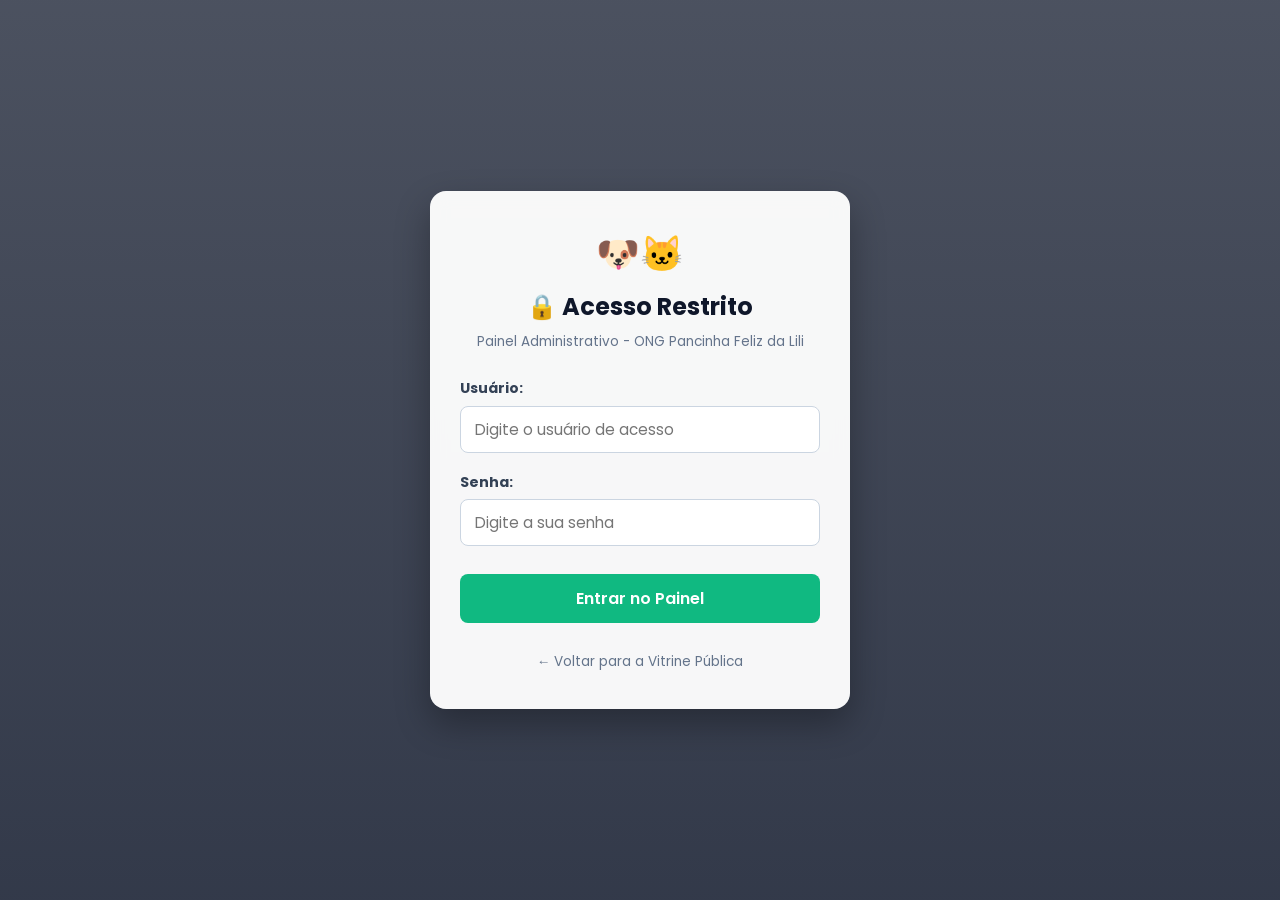
==== commit fa7a2ff3: "feat: adiciona tela de login admin, rota POST/login, exclusao de solicitacoes e responsividade mobil" ====
--- a/frontend/admin.html
+++ b/frontend/admin.html
@@ -12,12 +12,17 @@
 <body>
 
   <header class="hero-header admin-header">
-    <div class="container">
-      <h1>⚙️ Painel Administrativo da ONG</h1>
-      <p>Gestão de anúncios de pets e análise de solicitações de adoção</p>
+  <div class="container">
+    <h1>⚙️ Painel Administrativo da ONG</h1>
+    <p>Gestão de anúncios de pets e análise de solicitações de adoção</p>
+    <div style="margin-top: 15px; display: flex; gap: 15px; justify-content: center;">
       <a href="index.html" class="link-voltar">← Voltar para a Vitrine Pública</a>
+      <button onclick="efetuarLogout()" style="background: #ef4444; color: white; border: none; padding: 6px 14px; border-radius: 6px; cursor: pointer; font-weight: bold;">
+        🚪 Sair (Logout)
+      </button>
     </div>
-  </header>
+  </div>
+</header>
 
   <main class="container admin-container">
 
@@ -97,6 +102,7 @@
     <!-- SEÇÃO 2: SOLICITAÇÕES RECEBIDAS -->
     <section class="secao-tabela">
       <h2>📩 Solicitações de Adoção Recebidas</h2>
+      <div class="tabela-responsive">    
       <table class="tabela-admin">
         <thead>
           <tr>
@@ -114,11 +120,13 @@
           </tr>
         </tbody>
       </table>
+      </div>
     </section>
 
     <!-- SEÇÃO 3: GESTÃO DE ANIMAIS CADASTRADOS -->
     <section class="secao-tabela espaco-inferior">
       <h2>🐾 Gerenciar Animais Cadastrados</h2>
+      <div class="tabela-responsive">
       <table class="tabela-admin">
         <thead>
           <tr>
@@ -135,6 +143,7 @@
           </tr>
         </tbody>
       </table>
+      </div>
     </section>
 
   </main>
--- a/frontend/style.css
+++ b/frontend/style.css
@@ -563,4 +563,195 @@
 
 .link-admin:hover {
   text-decoration: underline;
+}
+
+/* ==========================================================================
+   10. RESPONSIVIDADE E TABELAS EM DISPOSITIVOS MÓVEIS
+   ========================================================================== */
+
+/* Permite rolagem suave apenas na tabela sem quebrar o layout da página */
+.tabela-responsive {
+  width: 100%;
+  overflow-x: auto;
+  -webkit-overflow-scrolling: touch;
+  margin-top: 15px;
+  border-radius: 8px;
+  box-shadow: 0 2px 8px rgba(0, 0, 0, 0.05);
+}
+
+/* Garante largura mínima para manter a tabela legível no celular */
+.tabela-admin {
+  min-width: 650px;
+  margin-top: 0; /* A margem agora fica no container wrapper */
+}
+
+/* Ajustes finos para celulares (telas de até 768px) */
+@media (max-width: 768px) {
+  .tabela-admin th,
+  .tabela-admin td {
+    padding: 8px 10px;
+    font-size: 0.85rem;
+  }
+
+  /* Organiza os botões de ação na vertical quando faltar espaço */
+  .tabela-admin td:last-child {
+    display: flex;
+    flex-direction: column;
+    gap: 5px;
+  }
+
+  .btn-acao {
+    width: 100%;
+    text-align: center;
+    padding: 6px 8px;
+  }
+}
+
+/* ==========================================================================
+   11. TELA DE LOGIN ADMINISTRATIVO (com Wallpaper translúcido)
+   ========================================================================== */
+.body-login {
+  min-height: 100vh;
+  display: flex;
+  align-items: center;
+  justify-content: center;
+  padding: 20px;
+  position: relative;
+  /* Imagem de fundo com gradiente escuro de sobreposição */
+  background: linear-gradient(rgba(15, 23, 42, 0.75), rgba(15, 23, 42, 0.85)),
+              url('https://images.unsplash.com/photo-1450778869180-41d0601e046e?auto=format&fit=crop&w=1600&q=80');
+  background-size: cover;
+  background-position: center;
+  background-repeat: no-repeat;
+}
+
+.login-container {
+  width: 100%;
+  max-width: 420px;
+  z-index: 1;
+}
+
+.login-card {
+  background: rgba(255, 255, 255, 0.96); /* Cartão levemente translúcido */
+  padding: 35px 30px;
+  border-radius: 16px;
+  box-shadow: 0 15px 35px rgba(0, 0, 0, 0.3);
+  backdrop-filter: blur(8px);
+}
+
+.login-icones {
+  font-size: 2.2rem;
+  margin-bottom: 6px;
+}
+
+.login-header {
+  text-align: center;
+  margin-bottom: 25px;
+}
+
+.login-header h2 {
+  color: #0f172a;
+  font-size: 1.5rem;
+  margin-bottom: 4px;
+}
+
+.login-header p {
+  color: #64748b;
+  font-size: 0.85rem;
+}
+
+.alerta-erro {
+  background-color: #fef2f2;
+  color: #dc2626;
+  border: 1px solid #fecaca;
+  padding: 10px 14px;
+  border-radius: 6px;
+  font-size: 0.88rem;
+  margin-bottom: 20px;
+  text-align: center;
+  font-weight: 600;
+}
+
+.campo-login {
+  margin-bottom: 18px;
+}
+
+.campo-login label {
+  display: block;
+  font-size: 0.88rem;
+  color: #334155;
+  margin-bottom: 6px;
+}
+
+.campo-login input {
+  width: 100%;
+  padding: 11px 14px;
+  border: 1px solid #cbd5e1;
+  border-radius: 8px;
+  font-size: 0.95rem;
+  outline: none;
+  transition: border-color 0.2s, box-shadow 0.2s;
+}
+
+.campo-login input:focus {
+  border-color: #10b981;
+  box-shadow: 0 0 0 3px rgba(16, 185, 129, 0.15);
+}
+
+.btn-login-submit {
+  width: 100%;
+  background-color: #10b981;
+  color: white;
+  border: none;
+  padding: 12px;
+  border-radius: 8px;
+  font-size: 1rem;
+  font-weight: 600;
+  cursor: pointer;
+  transition: background-color 0.2s;
+  margin-top: 10px;
+}
+
+.btn-login-submit:hover {
+  background-color: #059669;
+}
+
+.login-footer {
+  text-align: center;
+  margin-top: 25px;
+}
+
+.link-voltar-login {
+  color: #64748b;
+  font-size: 0.85rem;
+  text-decoration: none;
+}
+
+.link-voltar-login:hover {
+  color: #0f172a;
+  text-decoration: underline;
+}
+
+/* ==========================================================================
+   12. WALLPAPERS DE FUNDO (Aumentada a visibilidade da imagem)
+   ========================================================================== */
+
+/* Background para a Vitrine Pública (index.html) - Gatinho */
+body {
+  min-height: 100vh;
+  background: linear-gradient(rgba(248, 250, 252, 0.75), rgba(248, 250, 252, 0.82)),
+              url('https://images.unsplash.com/photo-1514888286974-6c03e2ca1dba?auto=format&fit=crop&w=1600&q=80');
+  background-size: cover;
+  background-position: center;
+  background-attachment: fixed;
+}
+
+/* Background para o Painel Admin (admin.html) */
+body:has(.admin-container) {
+  /* Reduzida a opacidade da camada cinza (de 0.90/0.94 para 0.70/0.78) para mostrar mais a imagem de fundo */
+  background: linear-gradient(rgba(241, 245, 249, 0.70), rgba(241, 245, 249, 0.78)),
+              url('https://images.unsplash.com/photo-1576201836106-db1758fd1c97?auto=format&fit=crop&w=1600&q=80');
+  background-size: cover;
+  background-position: center;
+  background-attachment: fixed;
 }
